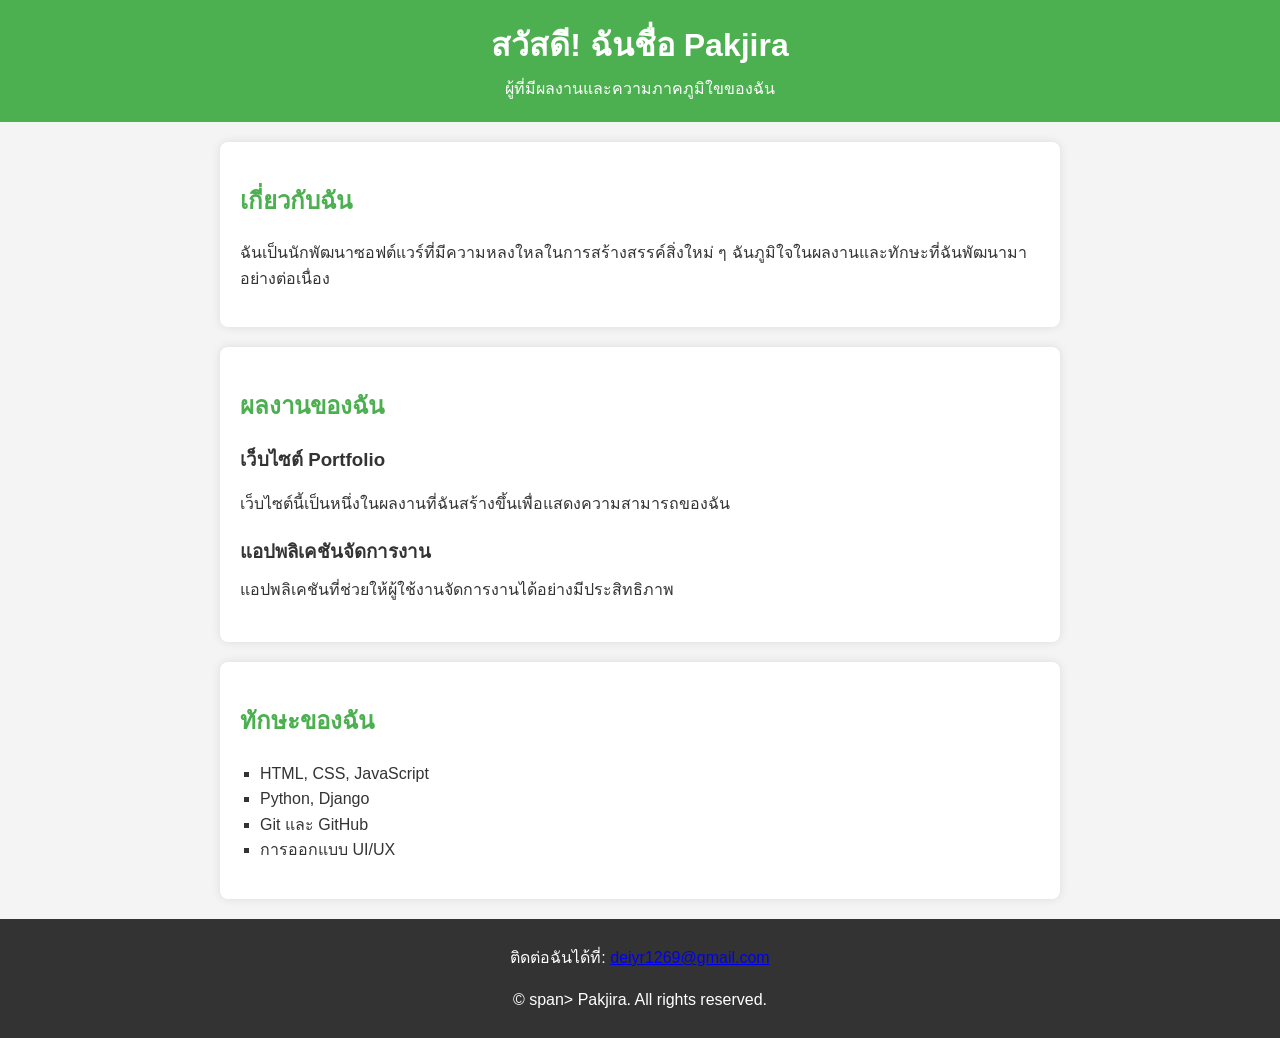
==== index.html @ 32509fb9 "Rename indax.html to index.html" ====
<!DOCTYPE html>
<html lang="th">
<head>
    <meta charset="UTF-8">
    <meta name="viewport" content="width=device-width, initial-scale=1.0">
    <meta name="description" content="เว็บไซต์แนะนำผลงานและทักษะของ Pakjira">
    <title>ความภาคภูมิใจของ Pakjira</title>
    <link rel="stylesheet" href="style.css">
</head>
<body>
    <!-- ส่วนหัวของเว็บไซต์ -->
    <header>
        <h1>สวัสดี! ฉันชื่อ Pakjira</h1>
        <p>ผู้ที่มีผลงานและความภาคภูมิใขของฉัน</p>
    </header>

  <!-- ส่วนเกี่ยวกับตัวเอง -->
  <section id="about">
      <h2>เกี่ยวกับฉัน</h2>
      <p>ฉันเป็นนักพัฒนาซอฟต์แวร์ที่มีความหลงใหลในการสร้างสรรค์สิ่งใหม่ ๆ ฉันภูมิใจในผลงานและทักษะที่ฉันพัฒนามาอย่างต่อเนื่อง</p>
  </section>

  <!-- ส่วนแสดงผลงาน -->
  <section id="projects">
        <h2>ผลงานของฉัน</h2>
        <div class="project">
            <h3>เว็บไซต์ Portfolio</h3>
          <p>เว็บไซต์นี้เป็นหนึ่งในผลงานที่ฉันสร้างขึ้นเพื่อแสดงความสามารถของฉัน</p>
        </div>
        <div class="project">
            <h3>แอปพลิเคชันจัดการงาน</h3
            <p>แอปพลิเคชันที่ช่วยให้ผู้ใช้งานจัดการงานได้อย่างมีประสิทธิภาพ</p>
        </div>
   </section>

  <!-- ส่วนแสดงทักษะ -->
  <section id="skills">
       <h2>ทักษะของฉัน</h2>
       <ul>
           <li>HTML, CSS, JavaScript</li>
           <li>Python, Django</li>
           <li>Git และ GitHub</li>
           <li>การออกแบบ UI/UX</li>
       </ul>
  </section>

  <!-- ส่วนติดต่อและลิขสิทธิ์ -->
  <footer>
       <p>ติดต่อฉันได้ที่: <a
href="mailto:deiyr1269@gmail.com">deiyr1269@gmail.com</a></p>
       <p>&copy; <span id="year"></span>span> Pakjira. All rights reserved. </p>
  </footer>

  <!--ลิงก์ไปยัง JavaScript -->
  <script src="script.js"></script>
</body> 
</html>
---- style.css ----
body {
  font-family: Arial, sans-serif;
  line-height: 1.6;
  margin: 0;
  padding: 0;
  background-color: #f4f4f4;
  color: #333;
}
header {
   background: #4CAF50; 
   color: white;
   padding: 20px 0;
   text-align: center;
}
header h1 {
    margin:0;
}
header p {
   margin: 5px 0 0;
}
section {
   padding: 20px;
   margin: 20px auto;
   max-width: 800px;
   background: white;
   border-radius: 8px;
   box-shadow: 0 0 10px rgba(0, 0, 0, 0.1);
}
h2 {
  color: #4CAF50;
}
.project {
    margin-bottom: 20px;
}
.project h3 {
    margin: 0 0 10px;
    color: #333;
}
ul { 
    list-style-type: square;
    padding-left: 20px;
}
footer {
    text-align: center;
    padding: 10px 0;
    background: #333;
    color: white;
    margin-top: 20px;
}
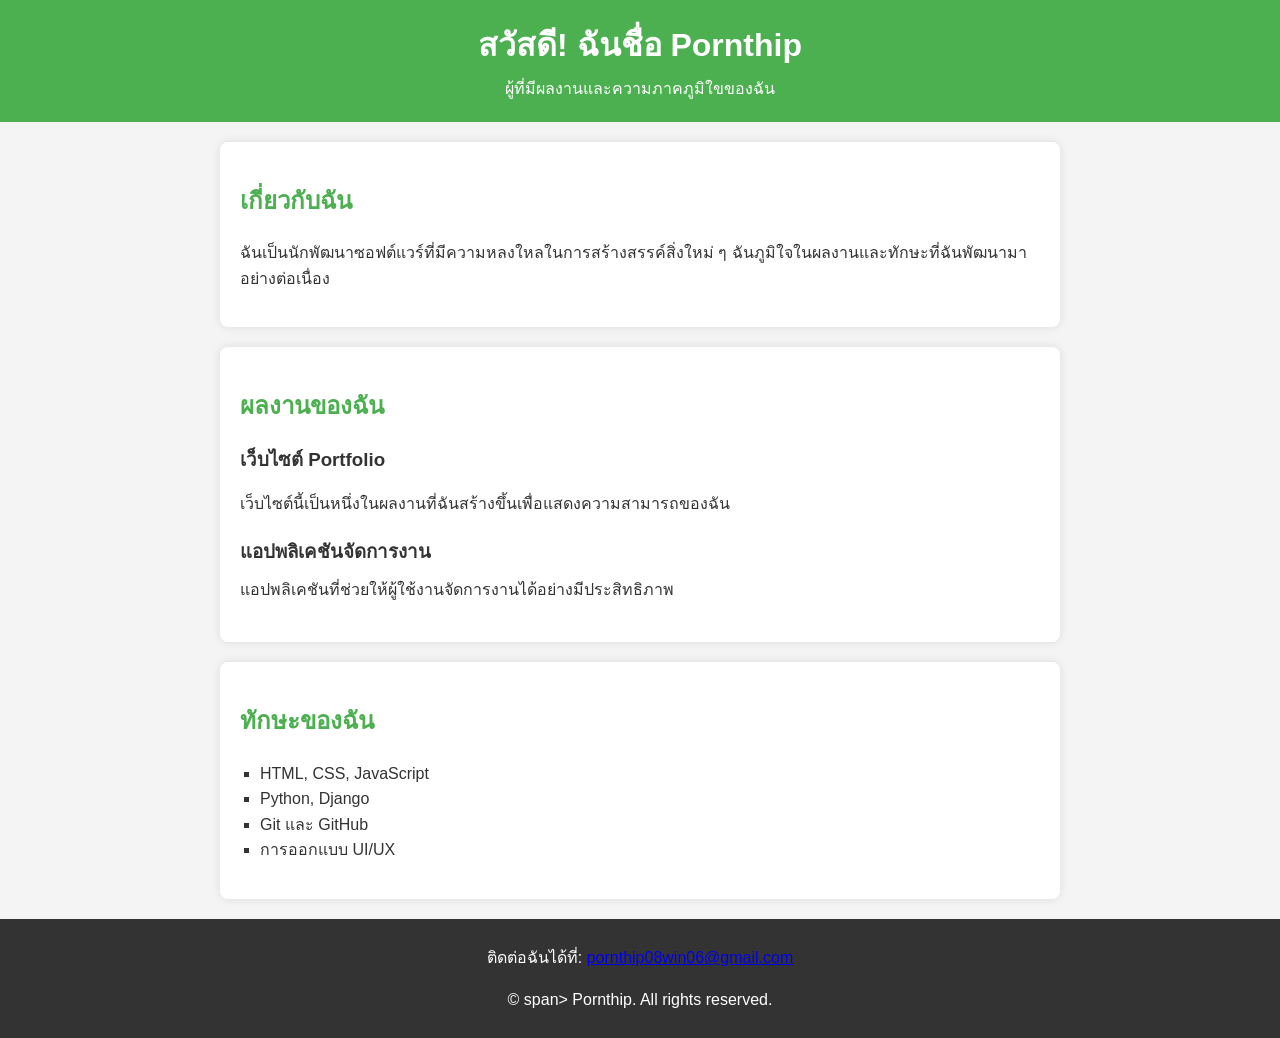
==== commit e74fc257: "Update index.html" ====
--- a/index.html
+++ b/index.html
@@ -3,14 +3,14 @@
 <head>
     <meta charset="UTF-8">
     <meta name="viewport" content="width=device-width, initial-scale=1.0">
-    <meta name="description" content="เว็บไซต์แนะนำผลงานและทักษะของ Pakjira">
-    <title>ความภาคภูมิใจของ Pakjira</title>
+    <meta name="description" content="เว็บไซต์แนะนำผลงานและทักษะของ Pornthip">
+    <title>ความภาคภูมิใจของ Pornthip</title>
     <link rel="stylesheet" href="style.css">
 </head>
 <body>
     <!-- ส่วนหัวของเว็บไซต์ -->
     <header>
-        <h1>สวัสดี! ฉันชื่อ Pakjira</h1>
+        <h1>สวัสดี! ฉันชื่อ Pornthip</h1>
         <p>ผู้ที่มีผลงานและความภาคภูมิใขของฉัน</p>
     </header>
 
@@ -47,8 +47,8 @@
   <!-- ส่วนติดต่อและลิขสิทธิ์ -->
   <footer>
        <p>ติดต่อฉันได้ที่: <a
-href="mailto:deiyr1269@gmail.com">deiyr1269@gmail.com</a></p>
-       <p>&copy; <span id="year"></span>span> Pakjira. All rights reserved. </p>
+href="mailto:pornthip08win06@gmail.com">pornthip08win06@gmail.com</a></p>
+       <p>&copy; <span id="year"></span>span> Pornthip. All rights reserved. </p>
   </footer>
 
   <!--ลิงก์ไปยัง JavaScript -->
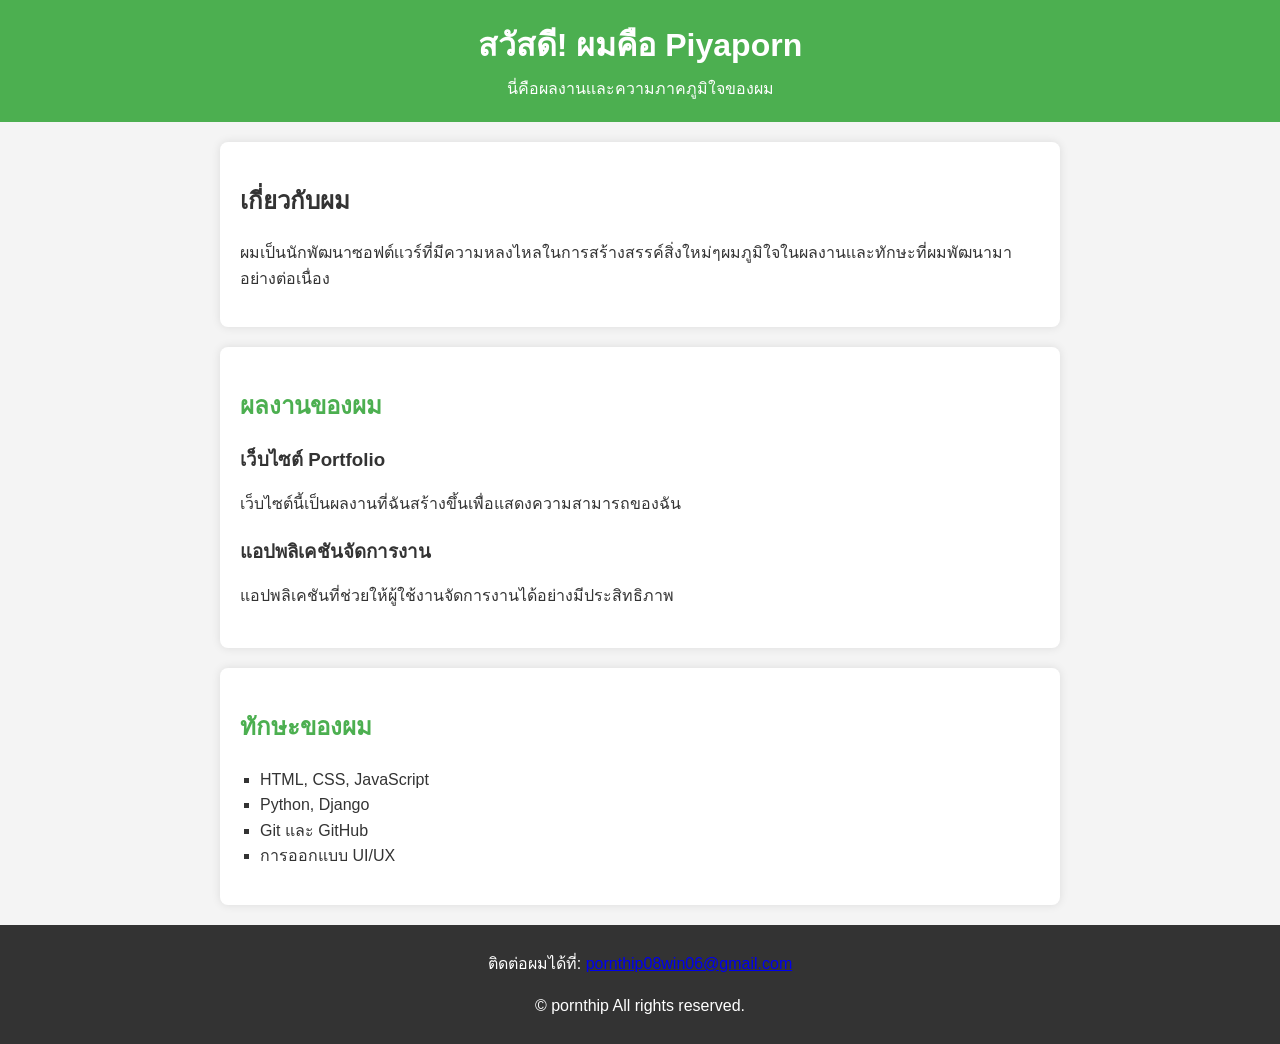
==== commit 3537fd91: "Update index.html" ====
--- a/index.html
+++ b/index.html
@@ -1,65 +1,54 @@
 <!DOCTYPE html>
 <html lang="th">
-<head>
-    <meta charset="UTF-8">
-    <meta name="viewport" content="width=device-width, initial-scale=1.0">
-    <meta name="description" content="เว็บไซต์แนะนำผลงานและทักษะของ Pornthip">
-    <title>ความภาคภูมิใจของ Pornthip</title>
-    <link rel="stylesheet" href="style.css">
-</head>
-<body>
-    <!-- ส่วนหัวของเว็บไซต์ -->
+<head> 
+     <meta charset="UTF-8">
+     <meta name="viewport" content="width=device-width,initial-scale=1.0">
+     <meta name="description" content="เว็บไซต์เเสดงผลงานเเละทักษะของ Pornthip">
+     <title>ความภาคภูมิใจของ pornthip</title>
+     <link rel="stylesheet" href="style.css">
+ </head>
+  <body>
     <header>
-        <h1>สวัสดี! ฉันชื่อ Pornthip</h1>
-        <p>ผู้ที่มีผลงานและความภาคภูมิใขของฉัน</p>
+          <h1>สวัสดี! ผมคือ Piyaporn</h1>
+          <p>นี่คือผลงานเเละความภาคภูมิใจของผม</p>
     </header>
 
-  <!-- ส่วนเกี่ยวกับตัวเอง -->
-  <section id="about">
-      <h2>เกี่ยวกับฉัน</h2>
-      <p>ฉันเป็นนักพัฒนาซอฟต์แวร์ที่มีความหลงใหลในการสร้างสรรค์สิ่งใหม่ ๆ ฉันภูมิใจในผลงานและทักษะที่ฉันพัฒนามาอย่างต่อเนื่อง</p>
-  </section>
+    <section id="about">
+        <h1>เกี่ยวกับผม</h2>
+        <p>ผมเป็นนักพัฒนาซอฟต์เเวร์ที่มีความหลงไหลในการสร้างสรรค์สิ่งใหม่ๆผมภูมิใจในผลงานเเละทักษะที่ผมพัฒนามาอย่างต่อเนื่อง</p>
+    </section>
 
-  <!-- ส่วนแสดงผลงาน -->
-  <section id="projects">
-        <h2>ผลงานของฉัน</h2>
-        <div class="project">
-            <h3>เว็บไซต์ Portfolio</h3>
-          <p>เว็บไซต์นี้เป็นหนึ่งในผลงานที่ฉันสร้างขึ้นเพื่อแสดงความสามารถของฉัน</p>
-        </div>
-        <div class="project">
-            <h3>แอปพลิเคชันจัดการงาน</h3
+    <section id="projects">
+            <h2>ผลงานของผม</h2>
+            <div class="project">
+                <h3>เว็บไซต์ Portfolio</h3>
+                <p>เว็บไซต์นี้เป็นผลงานที่ฉันสร้างขึ้นเพื่อแสดงความสามารถของฉัน</p>
+      </div>
+    <div class="project">
+                 <h3>แอปพลิเคชันจัดการงาน</h3>
             <p>แอปพลิเคชันที่ช่วยให้ผู้ใช้งานจัดการงานได้อย่างมีประสิทธิภาพ</p>
-        </div>
-   </section>
+  </div>
+      </section>
 
-  <!-- ส่วนแสดงทักษะ -->
-  <section id="skills">
-       <h2>ทักษะของฉัน</h2>
-       <ul>
-           <li>HTML, CSS, JavaScript</li>
-           <li>Python, Django</li>
-           <li>Git และ GitHub</li>
-           <li>การออกแบบ UI/UX</li>
-       </ul>
-  </section>
+<!-- ส่วนแสดงทักษะ -->
+<section id="skills">
+    <h2>ทักษะของผม</h2>
+    <ul>
+        <li>HTML, CSS, JavaScript</li>
+        <li>Python, Django</li>
+        <li>Git และ GitHub</li>
+        <li>การออกแบบ UI/UX</li>
+    </ul>
+</section>
 
-  <!-- ส่วนติดต่อและลิขสิทธิ์ -->
-  <footer>
-       <p>ติดต่อฉันได้ที่: <a
-href="mailto:pornthip08win06@gmail.com">pornthip08win06@gmail.com</a></p>
-       <p>&copy; <span id="year"></span>span> Pornthip. All rights reserved. </p>
-  </footer>
+<!-- ส่วนติดต่อและลิขสิทธิ์ -->
+<footer>
+    <p>ติดต่อผมได้ที่: <a href="mailto:pornthip08win06@gmail.com">pornthip08win06@gmail.com</a></p>
+    <p>&copy; <span id="year"></span> pornthip
+        All rights reserved. </p>
+</footer>
 
-  <!--ลิงก์ไปยัง JavaScript -->
-  <script src="script.js"></script>
-</body> 
+<!-- ลิงก์ไปยัง JavaScript -->
+<script src="script.js"></script>
+</body>
 </html>
-
-
-
-
-
-
-
-
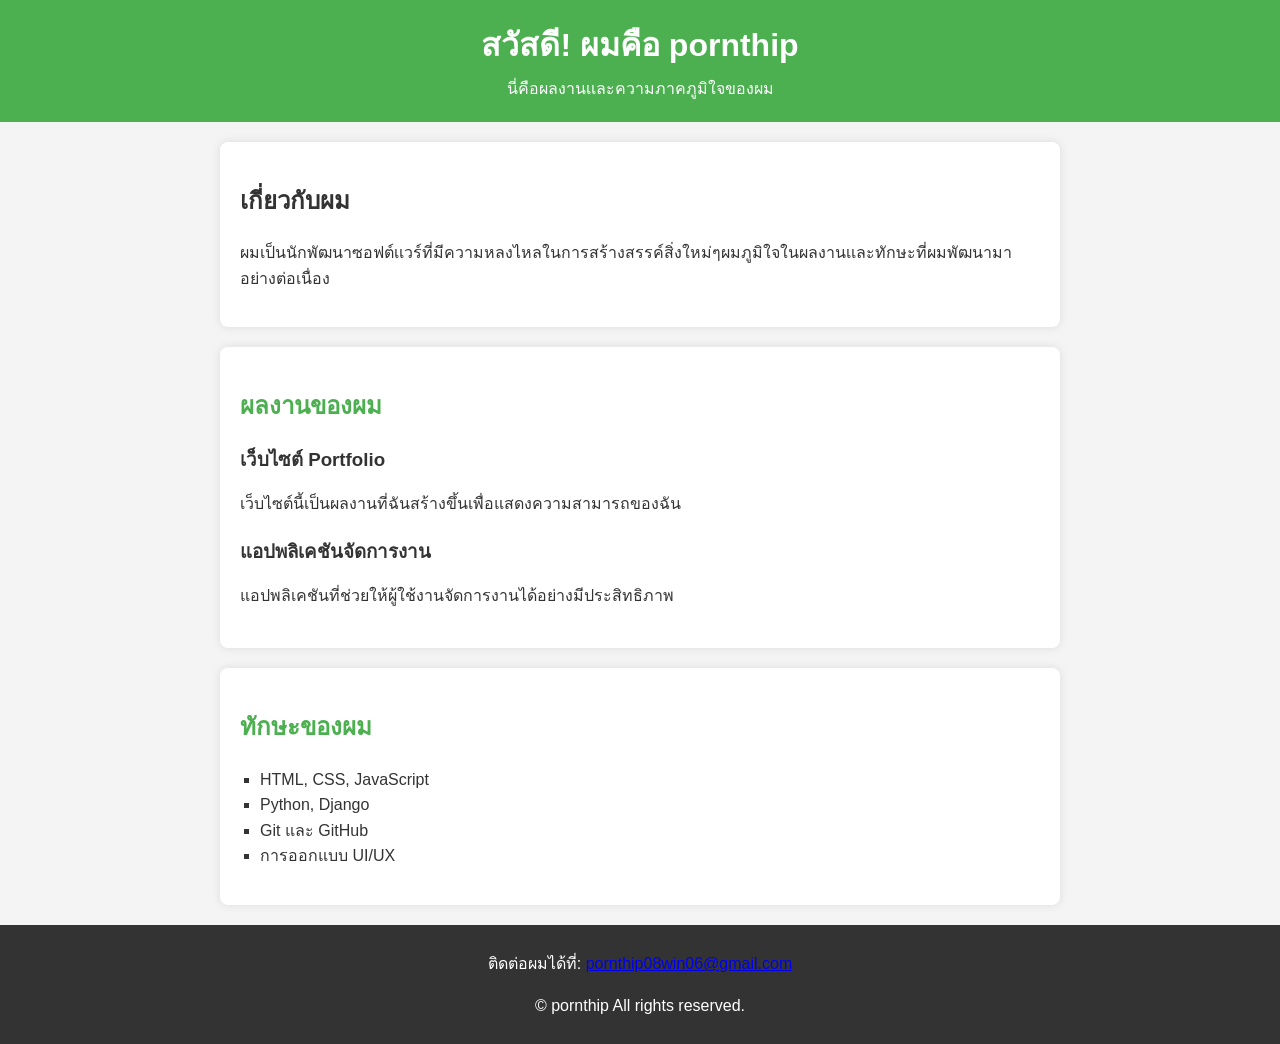
==== commit 377da25c: "Update index.html" ====
--- a/index.html
+++ b/index.html
@@ -9,7 +9,7 @@
  </head>
   <body>
     <header>
-          <h1>สวัสดี! ผมคือ Piyaporn</h1>
+          <h1>สวัสดี! ผมคือ pornthip</h1>
           <p>นี่คือผลงานเเละความภาคภูมิใจของผม</p>
     </header>
 
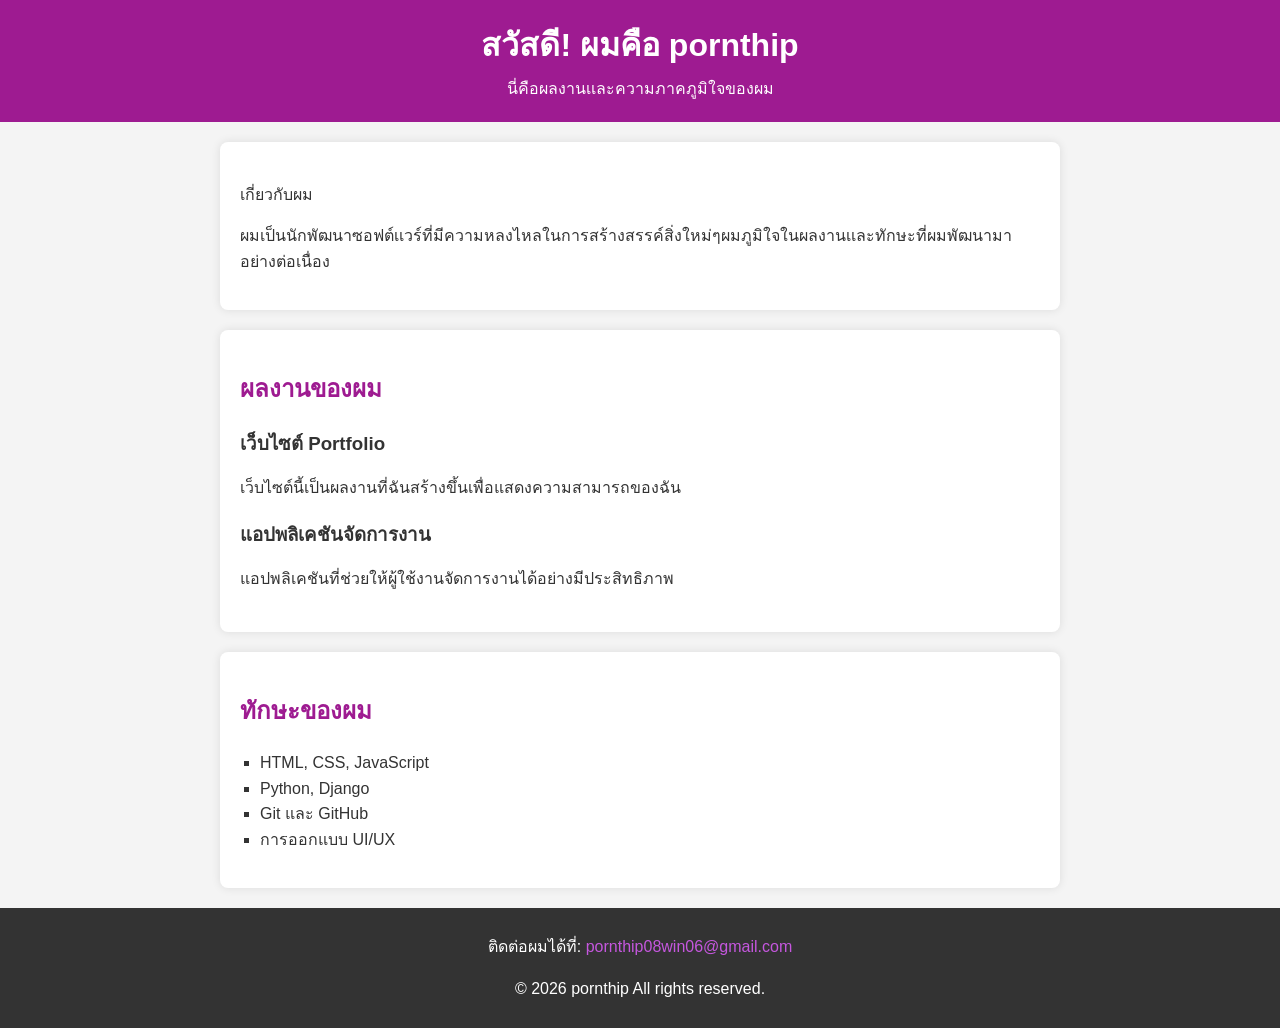
==== commit 28a3d4f4: "Update index.html" ====
--- a/index.html
+++ b/index.html
@@ -14,7 +14,7 @@
     </header>
 
     <section id="about">
-        <h1>เกี่ยวกับผม</h2>
+        <h2></h2>เกี่ยวกับผม</h2>
         <p>ผมเป็นนักพัฒนาซอฟต์เเวร์ที่มีความหลงไหลในการสร้างสรรค์สิ่งใหม่ๆผมภูมิใจในผลงานเเละทักษะที่ผมพัฒนามาอย่างต่อเนื่อง</p>
     </section>
 
@@ -52,3 +52,4 @@
 <script src="script.js"></script>
 </body>
 </html>
+
--- a/style.css
+++ b/style.css
@@ -7,7 +7,7 @@
   color: #333;
 }
 header {
-   background: #4CAF50; 
+   background: #9e1b91;
    color: white;
    padding: 20px 0;
    text-align: center;
@@ -27,7 +27,7 @@
    box-shadow: 0 0 10px rgba(0, 0, 0, 0.1);
 }
 h2 {
-  color: #4CAF50;
+  color: #9e1b91;
 }
 .project {
     margin-bottom: 20px;
@@ -47,3 +47,8 @@
     color: white;
     margin-top: 20px;
 }
+footer a {
+  color: #c557de;
+  text-decoration:none;
+}
+
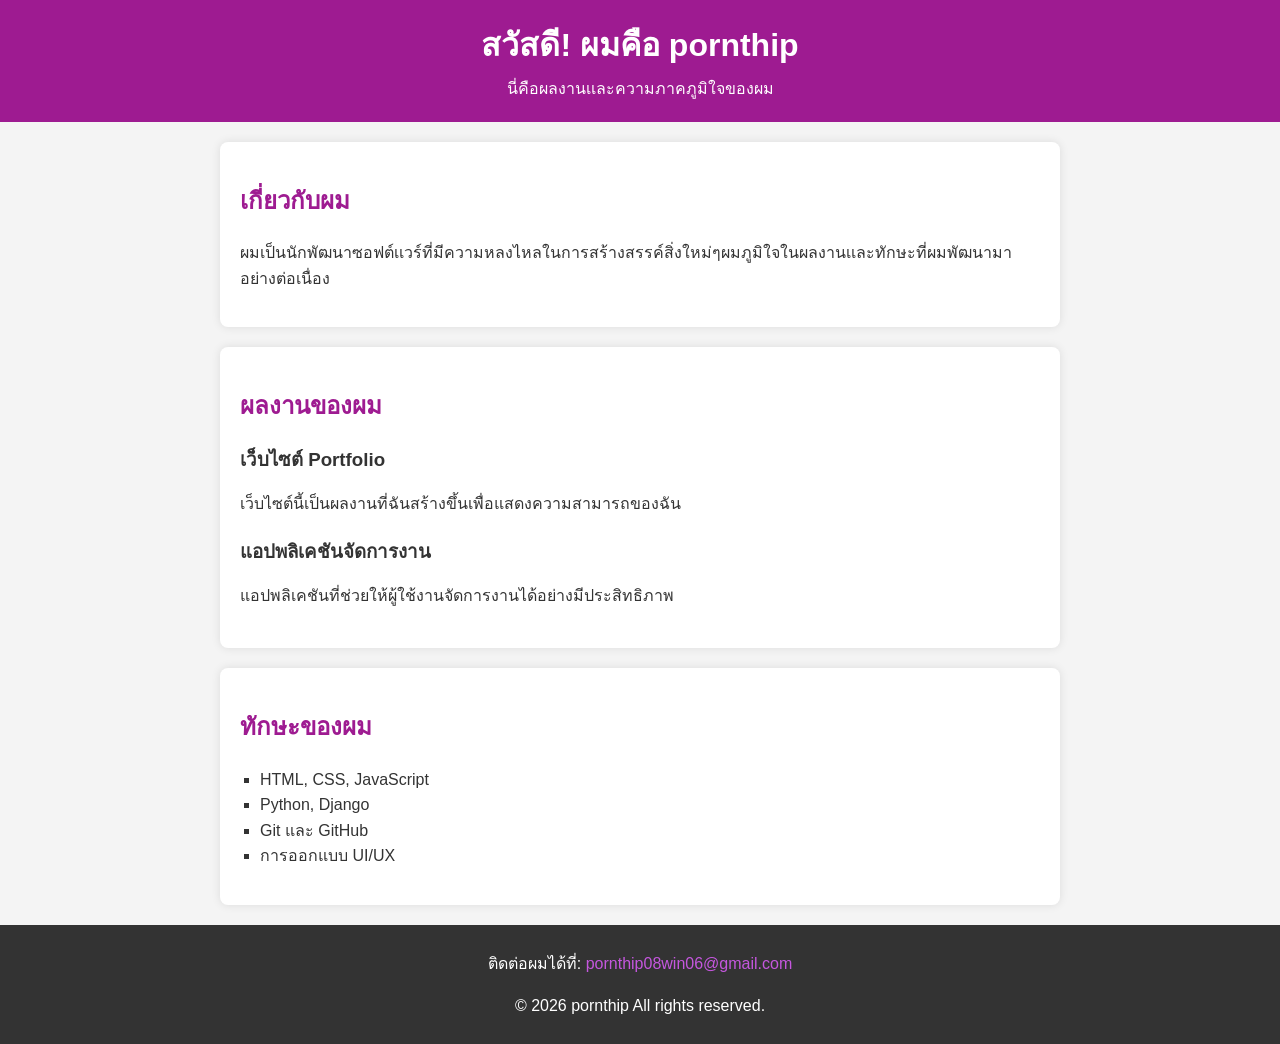
==== commit 281cc551: "Update index.html" ====
--- a/index.html
+++ b/index.html
@@ -14,7 +14,7 @@
     </header>
 
     <section id="about">
-        <h2></h2>เกี่ยวกับผม</h2>
+        <h2>เกี่ยวกับผม</h2>
         <p>ผมเป็นนักพัฒนาซอฟต์เเวร์ที่มีความหลงไหลในการสร้างสรรค์สิ่งใหม่ๆผมภูมิใจในผลงานเเละทักษะที่ผมพัฒนามาอย่างต่อเนื่อง</p>
     </section>
 
